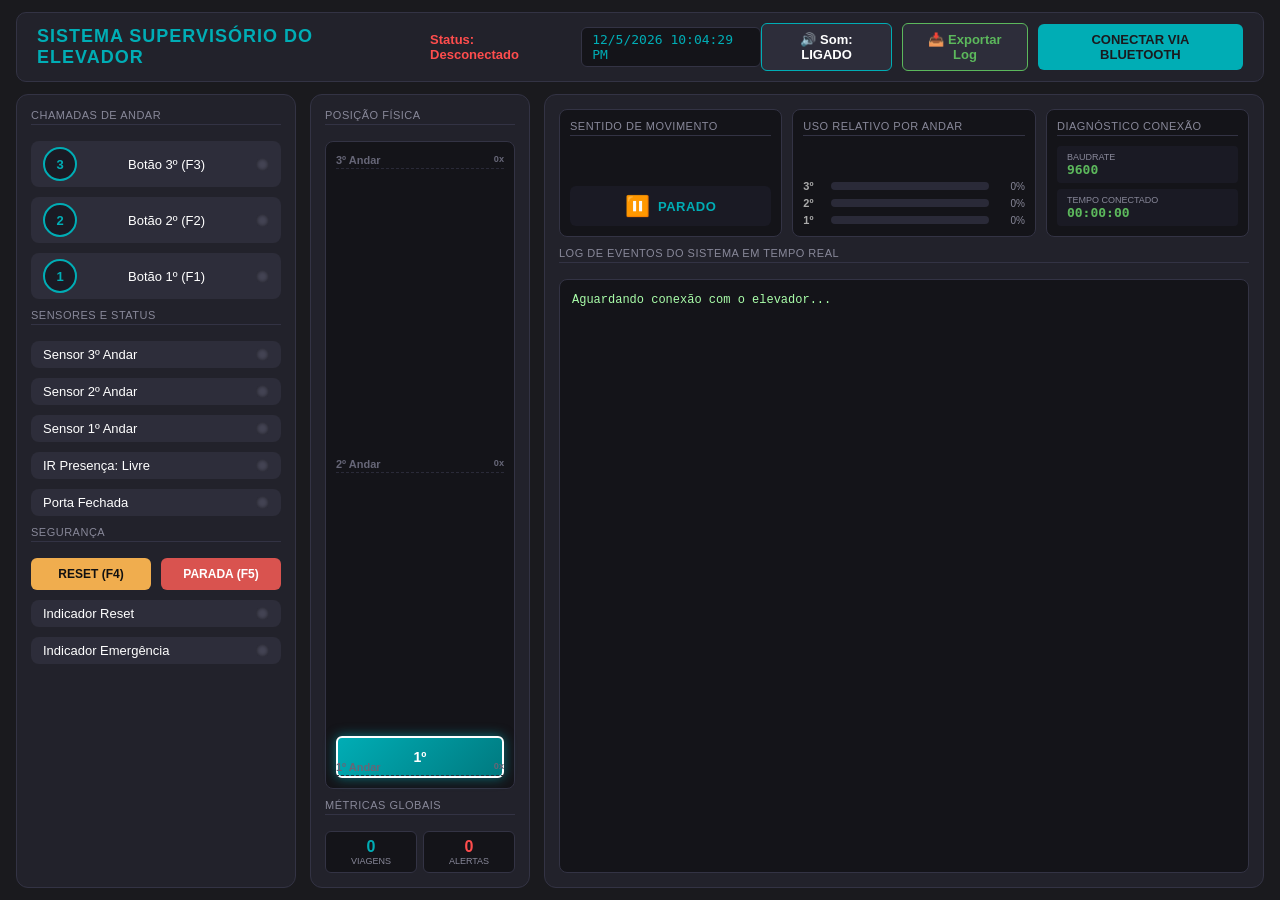
==== Supervisorio_html/MelhorSCADA.html @ 962b34b6 "VersãoFinalíssimaElevador" ====
<!DOCTYPE html>
<html lang="pt-BR">
<head>
    <meta charset="UTF-8">
    <meta name="viewport" content="width=device-width, initial-scale=1.0">
    <title>Supervisório Elevador - TCC</title>
    <style>
        * { box-sizing: border-box; margin: 0; padding: 0; }

        /* Animação para o fundo piscar em tom de alerta vermelho na emergência */
        @keyframes piscarEmergenciaFundo {
            0%, 100% { 
                background-color: #1a1a1e; 
                box-shadow: inset 0 0 0px rgba(255, 0, 0, 0);
            }
            50% { 
                background-color: #400505; 
                box-shadow: inset 0 0 80px rgba(255, 0, 0, 0.5);
            }
        }

        body {
            background-color: #1a1a1e;
            color: #ffffff;
            font-family: 'Segoe UI', Tahoma, Geneva, Verdana, sans-serif;
            height: 100vh;
            width: 100vw;
            padding: 12px 16px;
            display: flex;
            flex-direction: column;
            gap: 12px;
            overflow: hidden;
            transition: background-color 0.3s ease;
        }

        /* Classe ativada quando em emergência */
        body.emergencia-ativa {
            animation: piscarEmergenciaFundo 0.8s infinite;
        }

        .topo-bar {
            background-color: #22222b;
            padding: 10px 20px;
            border-radius: 10px;
            border: 1px solid #333344;
            display: flex;
            align-items: center;
            justify-content: space-between;
            flex-shrink: 0;
        }

        .topo-info { display: flex; align-items: center; gap: 20px; }

        .relogio-header {
            font-family: monospace;
            font-size: 13px;
            color: #00adb5;
            background-color: #141419;
            padding: 4px 10px;
            border-radius: 6px;
            border: 1px solid #333344;
        }

        .topo-acoes { display: flex; align-items: center; gap: 10px; }
        h1 { font-size: 18px; color: #00adb5; text-transform: uppercase; letter-spacing: 1px; }
        .status-conexao { font-size: 13px; color: #ff4d4d; font-weight: bold; }

        .btn-conectar {
            padding: 8px 16px;
            background-color: #00adb5;
            color: #1a1a1e;
            border: none;
            border-radius: 6px;
            font-weight: bold;
            cursor: pointer;
            font-size: 13px;
            transition: opacity 0.2s;
        }
        .btn-conectar:hover { opacity: 0.9; }

        .btn-som, .btn-exportar {
            padding: 8px 14px;
            background-color: #2d2d3a;
            border-radius: 6px;
            font-weight: bold;
            cursor: pointer;
            font-size: 13px;
            transition: all 0.2s;
        }

        .btn-som { color: #ffffff; border: 1px solid #00adb5; }
        .btn-som.mutado { background-color: #333344; color: #888899; border-color: #555566; }

        .btn-exportar { color: #5cb85c; border: 1px solid #5cb85c; }
        .btn-exportar:hover { background-color: #5cb85c; color: #1a1a1e; }

        .container-principal { display: flex; gap: 14px; flex: 1; min-height: 0; width: 100%; }

        .titulo-secao {
            font-size: 11px;
            color: #888899;
            text-transform: uppercase;
            border-bottom: 1px solid #333344;
            padding-bottom: 3px;
            letter-spacing: 0.5px;
            margin-bottom: 6px;
        }

        .coluna-painel {
            background-color: #22222b;
            padding: 14px;
            border-radius: 12px;
            border: 1px solid #333344;
            display: flex;
            flex-direction: column;
            gap: 10px;
            width: 280px;
            flex-shrink: 0;
        }

        .linha-controle {
            display: flex;
            align-items: center;
            justify-content: space-between;
            background-color: #2d2d3a;
            padding: 6px 12px;
            border-radius: 8px;
        }

        .label-componente { font-weight: 500; font-size: 13px; }

        .btn-andar {
            width: 34px;
            height: 34px;
            border-radius: 50%;
            border: 2px solid #00adb5;
            background-color: #1a1a24;
            color: #00adb5;
            font-size: 13px;
            font-weight: bold;
            cursor: pointer;
            transition: all 0.2s;
        }
        .btn-andar:active { background-color: #00adb5; color: #1a1a24; }

        .btn-seguranca {
            padding: 9px;
            border: none;
            border-radius: 6px;
            font-size: 12px;
            font-weight: bold;
            text-transform: uppercase;
            cursor: pointer;
            width: 48%;
        }
        .btn-reset { background-color: #f0ad4e; color: #111; }
        .btn-emergencia { background-color: #d9534f; color: white; }

        .led-virtual {
            width: 13px;
            height: 13px;
            border-radius: 50%;
            background-color: #444454;
            box-shadow: inset 0 0 4px rgba(0,0,0,0.6);
            transition: background-color 0.1s, box-shadow 0.1s;
        }
        .led-virtual.chamada-ativa { background-color: #00adb5; box-shadow: 0 0 10px #00adb5; }
        .led-virtual.sensor-ativo { background-color: #5cb85c; box-shadow: 0 0 10px #5cb85c; }
        .led-virtual.porta-aberta { background-color: #f0ad4e; box-shadow: 0 0 10px #f0ad4e; }
        .led-virtual.ir-detectado { background-color: #e040fb; box-shadow: 0 0 10px #e040fb; }
        .led-virtual.reset-ativo { background-color: #f0ad4e; box-shadow: 0 0 10px #f0ad4e; }
        .led-virtual.emergencia-ativa { background-color: #ff4d4d; box-shadow: 0 0 10px #ff4d4d; }

        .coluna-animacao {
            background-color: #22222b;
            padding: 14px;
            border-radius: 12px;
            border: 1px solid #333344;
            display: flex;
            flex-direction: column;
            width: 220px;
            flex-shrink: 0;
            gap: 10px;
        }

        .poco-elevador {
            background-color: #141419;
            border: 1px solid #333344;
            border-radius: 8px;
            flex: 1;
            position: relative;
            display: flex;
            flex-direction: column;
            justify-content: space-between;
            padding: 12px 10px;
        }

        .marcador-andar {
            font-size: 11px;
            font-weight: bold;
            color: #666677;
            border-bottom: 1px dashed #2a2a38;
            padding-bottom: 2px;
            z-index: 1;
            display: flex;
            justify-content: space-between;
        }

        .cabine-animada {
            position: absolute;
            left: 10px;
            right: 10px;
            height: 42px;
            background: linear-gradient(135deg, #00adb5, #007a80);
            border: 2px solid #ffffff;
            border-radius: 6px;
            display: flex;
            align-items: center;
            justify-content: center;
            font-weight: bold;
            font-size: 14px;
            color: #ffffff;
            box-shadow: 0 0 12px rgba(0, 173, 181, 0.6);
            bottom: 10px; 
            transition: bottom 1s cubic-bezier(0.4, 0, 0.2, 1);
        }

        .painel-contadores { display: grid; grid-template-columns: 1fr 1fr; gap: 6px; }

        .card-contador {
            background-color: #141419;
            border: 1px solid #333344;
            border-radius: 6px;
            padding: 6px;
            text-align: center;
        }

        .valor-contador { font-size: 16px; font-weight: bold; }
        .valor-contador.viagens { color: #00adb5; }
        .valor-contador.alertas { color: #ff4d4d; }
        .label-contador { font-size: 9px; color: #888899; text-transform: uppercase; }

        .coluna-log {
            background-color: #22222b;
            padding: 14px;
            border-radius: 12px;
            border: 1px solid #333344;
            display: flex;
            flex-direction: column;
            flex: 1;
            gap: 10px;
            min-height: 0;
        }

        .grid-telemetria { display: grid; grid-template-columns: 1.1fr 1.2fr 1fr; gap: 10px; }

        .card-telemetria {
            background-color: #141419;
            border: 1px solid #333344;
            border-radius: 8px;
            padding: 10px;
            display: flex;
            flex-direction: column;
            justify-content: space-between;
        }

        .box-sentido {
            display: flex;
            align-items: center;
            justify-content: center;
            gap: 8px;
            background-color: #1a1a24;
            border-radius: 6px;
            padding: 8px;
            margin-top: 4px;
        }
        .icone-sentido { font-size: 20px; }
        .texto-sentido { font-size: 13px; font-weight: bold; color: #00adb5; letter-spacing: 0.5px; }

        .barra-demanda-container { display: flex; flex-direction: column; gap: 5px; margin-top: 4px; }
        .item-demanda { display: flex; align-items: center; gap: 6px; font-size: 11px; }
        .label-demanda { width: 22px; color: #aaa; font-weight: bold; }
        .bg-barra { flex: 1; height: 8px; background-color: #2a2a38; border-radius: 4px; overflow: hidden; }
        .fill-barra { height: 100%; width: 0%; background-color: #00adb5; transition: width 0.4s ease; }
        .pct-demanda { width: 30px; text-align: right; font-size: 10px; color: #888899; }

        .grid-diag { display: grid; grid-template-columns: 1fr; gap: 6px; margin-top: 4px; }
        .item-diag { background-color: #1a1a24; padding: 6px 10px; border-radius: 4px; }
        .lbl-diag { font-size: 9px; color: #888899; text-transform: uppercase; }
        .val-diag { font-size: 13px; font-weight: bold; color: #5cb85c; font-family: monospace; }

        .caixa-texto {
            background-color: #141419;
            border: 1px solid #333344;
            border-radius: 8px;
            padding: 12px;
            font-family: 'Courier New', Courier, monospace;
            font-size: 12px;
            color: #aaffaa;
            overflow-y: auto;
            flex: 1;
            white-space: pre-wrap;
            line-height: 1.4;
        }
    </style>
</head>
<body>

    <div class="topo-bar">
        <div class="topo-info">
            <h1>Sistema Supervisório do Elevador</h1>
            <div class="status-conexao" id="statusTxt">Status: Desconectado</div>
            <div class="relogio-header" id="relogioTxt">--/--/---- --:--:--</div>
        </div>
        <div class="topo-acoes">
            <button class="btn-som" id="btnSom" onclick="alternarSom()">🔊 Som: LIGADO</button>
            <button class="btn-exportar" onclick="exportarLog()">📥 Exportar Log</button>
            <button class="btn-conectar" id="btnConectar">CONECTAR VIA BLUETOOTH</button>
        </div>
    </div>

    <div class="container-principal">
        <div class="coluna-painel">
            <div class="titulo-secao">Chamadas de Andar</div>
            <div class="linha-controle">
                <button class="btn-andar" onclick="enviarComando('3')">3</button>
                <span class="label-componente">Botão 3º (F3)</span>
                <div class="led-virtual" id="ledC"></div>
            </div>
            <div class="linha-controle">
                <button class="btn-andar" onclick="enviarComando('2')">2</button>
                <span class="label-componente">Botão 2º (F2)</span>
                <div class="led-virtual" id="ledB"></div>
            </div>
            <div class="linha-controle">
                <button class="btn-andar" onclick="enviarComando('1')">1</button>
                <span class="label-componente">Botão 1º (F1)</span>
                <div class="led-virtual" id="ledA"></div>
            </div>

            <div class="titulo-secao">Sensores e Status</div>
            <div class="linha-controle">
                <span class="label-componente">Sensor 3º Andar</span>
                <div class="led-virtual" id="ledS3"></div>
            </div>
            <div class="linha-controle">
                <span class="label-componente">Sensor 2º Andar</span>
                <div class="led-virtual" id="ledS2"></div>
            </div>
            <div class="linha-controle">
                <span class="label-componente">Sensor 1º Andar</span>
                <div class="led-virtual" id="ledS1"></div>
            </div>

            <div class="linha-controle">
                <span class="label-componente" id="lblIR">IR Presença: Livre</span>
                <div class="led-virtual" id="ledIR"></div>
            </div>

            <div class="linha-controle">
                <span class="label-componente" id="lblPorta">Porta Fechada</span>
                <div class="led-virtual" id="ledP"></div>
            </div>

            <div class="titulo-secao">Segurança</div>
            <div style="display: flex; justify-content: space-between;">
                <button class="btn-seguranca btn-reset" onclick="enviarComando('R')">Reset (F4)</button>
                <button class="btn-seguranca btn-emergencia" onclick="enviarComando('E')">Parada (F5)</button>
            </div>
            <div class="linha-controle">
                <span class="label-componente">Indicador Reset</span>
                <div class="led-virtual" id="ledR"></div>
            </div>
            <div class="linha-controle">
                <span class="label-componente">Indicador Emergência</span>
                <div class="led-virtual" id="ledX"></div>
            </div>
        </div>

        <div class="coluna-animacao">
            <div class="titulo-secao">Posição Física</div>
            <div class="poco-elevador">
                <div class="marcador-andar"><span>3º Andar</span><small id="statA3">0x</small></div>
                <div class="marcador-andar"><span>2º Andar</span><small id="statA2">0x</small></div>
                <div class="marcador-andar"><span>1º Andar</span><small id="statA1">0x</small></div>
                <div class="cabine-animada" id="cabineElevador">1º</div>
            </div>

            <div class="titulo-secao">Métricas Globais</div>
            <div class="painel-contadores">
                <div class="card-contador">
                    <span class="valor-contador viagens" id="cntViagens">0</span>
                    <div class="label-contador">Viagens</div>
                </div>
                <div class="card-contador">
                    <span class="valor-contador alertas" id="cntAlertas">0</span>
                    <div class="label-contador">Alertas</div>
                </div>
            </div>
        </div>

        <div class="coluna-log">
            <div class="grid-telemetria">
                <div class="card-telemetria">
                    <div class="titulo-secao">Sentido de Movimento</div>
                    <div class="box-sentido">
                        <span class="icone-sentido" id="icoSentido">⏸️</span>
                        <span class="texto-sentido" id="txtSentido">PARADO</span>
                    </div>
                </div>

                <div class="card-telemetria">
                    <div class="titulo-secao">Uso Relativo por Andar</div>
                    <div class="barra-demanda-container">
                        <div class="item-demanda">
                            <span class="label-demanda">3º</span>
                            <div class="bg-barra"><div class="fill-barra" id="barA3"></div></div>
                            <span class="pct-demanda" id="pctA3">0%</span>
                        </div>
                        <div class="item-demanda">
                            <span class="label-demanda">2º</span>
                            <div class="bg-barra"><div class="fill-barra" id="barA2"></div></div>
                            <span class="pct-demanda" id="pctA2">0%</span>
                        </div>
                        <div class="item-demanda">
                            <span class="label-demanda">1º</span>
                            <div class="bg-barra"><div class="fill-barra" id="barA1"></div></div>
                            <span class="pct-demanda" id="pctA1">0%</span>
                        </div>
                    </div>
                </div>

                <div class="card-telemetria">
                    <div class="titulo-secao">Diagnóstico Conexão</div>
                    <div class="grid-diag">
                        <div class="item-diag">
                            <div class="lbl-diag">Baudrate</div>
                            <div class="val-diag">9600</div>
                        </div>
                        <div class="item-diag">
                            <div class="lbl-diag">Tempo Conectado</div>
                            <div class="val-diag" id="valUptime">00:00:00</div>
                        </div>
                    </div>
                </div>
            </div>

            <div class="titulo-secao">Log de Eventos do Sistema em Tempo Real</div>
            <div class="caixa-texto" id="logTerminal">Aguardando conexão com o elevador...</div>
        </div>
    </div>

    <script>
        let portaSerial = null, escritor = null, leitor = null;
        let somHabilitado = true;
        let audioCtx = null;
        
        // Objetos Web Audio para a Sirene Modulada
        let oscSirene = null;
        let lfoSirene = null;
        let lfoGain = null;
        let gainSirene = null;

        let contadorViagens = 0, contadorAlertas = 0;
        let ultimoAndarRegistrado = null, tempoInicioConexao = null, timerUptime = null;
        let paradasA1 = 0, paradasA2 = 0, paradasA3 = 0;

        const statusTxt = document.getElementById('statusTxt');
        const relogioTxt = document.getElementById('relogioTxt');
        const btnConectar = document.getElementById('btnConectar');
        const btnSom = document.getElementById('btnSom');
        const logTerminal = document.getElementById('logTerminal');
        const cabineElevador = document.getElementById('cabineElevador');
        const cntViagens = document.getElementById('cntViagens');
        const cntAlertas = document.getElementById('cntAlertas');
        const icoSentido = document.getElementById('icoSentido');
        const txtSentido = document.getElementById('txtSentido');
        const valUptime = document.getElementById('valUptime');
        const ledP = document.getElementById('ledP');
        const lblPorta = document.getElementById('lblPorta');
        const ledIR = document.getElementById('ledIR');
        const lblIR = document.getElementById('lblIR');

        function initAudio() {
            if (!audioCtx) {
                audioCtx = new (window.AudioContext || window.webkitAudioContext)();
            }
            if (audioCtx.state === 'suspended') {
                audioCtx.resume();
            }
        }

        // SOM DING-DONG REALISTA (Mi5 -> Do5)
        function tocarDingDong() {
            if (!somHabilitado) return;
            initAudio();
            if (!audioCtx) return;

            const now = audioCtx.currentTime;

            // DING
            const osc1 = audioCtx.createOscillator();
            const gain1 = audioCtx.createGain();
            osc1.type = 'sine';
            osc1.frequency.setValueAtTime(659.25, now);
            gain1.gain.setValueAtTime(0.35, now);
            gain1.gain.exponentialRampToValueAtTime(0.001, now + 0.8);
            osc1.connect(gain1);
            gain1.connect(audioCtx.destination);
            osc1.start(now);
            osc1.stop(now + 0.8);

            // DONG
            const osc2 = audioCtx.createOscillator();
            const gain2 = audioCtx.createGain();
            osc2.type = 'sine';
            osc2.frequency.setValueAtTime(523.25, now + 0.35);
            gain2.gain.setValueAtTime(0.35, now + 0.35);
            gain2.gain.exponentialRampToValueAtTime(0.001, now + 1.2);
            osc2.connect(gain2);
            gain2.connect(audioCtx.destination);
            osc2.start(now + 0.35);
            osc2.stop(now + 1.2);
        }

        // SIRENE REALISTA (WAIL INDUSTRIAL COM MODULAÇÃO LFO)
        function iniciarSirene() {
            if (oscSirene || !somHabilitado) return;
            initAudio();
            if (!audioCtx) return;

            const now = audioCtx.currentTime;

            oscSirene = audioCtx.createOscillator();
            lfoSirene = audioCtx.createOscillator();
            lfoGain = audioCtx.createGain();
            gainSirene = audioCtx.createGain();

            // Frequência base e formato de onda da sirene
            oscSirene.type = 'sawtooth';
            oscSirene.frequency.setValueAtTime(850, now);

            // Oscilador de baixa frequência (LFO) para varrimento contínuo (Wail)
            lfoSirene.type = 'sine';
            lfoSirene.frequency.setValueAtTime(1.2, now); // Velocidade do ciclo da sirene (1.2 Hz)
            lfoGain.gain.setValueAtTime(350, now);        // Variação de pitch (+/- 350 Hz => 500 Hz a 1200 Hz)

            lfoSirene.connect(lfoGain);
            lfoGain.connect(oscSirene.frequency);

            gainSirene.gain.setValueAtTime(0.18, now);

            oscSirene.connect(gainSirene);
            gainSirene.connect(audioCtx.destination);

            oscSirene.start(now);
            lfoSirene.start(now);
        }

        function pararSirene() {
            if (oscSirene) {
                try {
                    oscSirene.stop();
                    lfoSirene.stop();
                    oscSirene.disconnect();
                    lfoSirene.disconnect();
                } catch(e){}
                oscSirene = null;
                lfoSirene = null;
            }
        }

        function tocarSomClique() {
            if (!somHabilitado) return;
            initAudio();
            if (!audioCtx) return;
            const now = audioCtx.currentTime;
            const osc = audioCtx.createOscillator();
            const gain = audioCtx.createGain();
            osc.type = 'sine';
            osc.frequency.setValueAtTime(700, now);
            gain.gain.setValueAtTime(0.1, now);
            gain.gain.exponentialRampToValueAtTime(0.001, now + 0.05);
            osc.connect(gain);
            gain.connect(audioCtx.destination);
            osc.start(now);
            osc.stop(now + 0.05);
        }

        function tocarSomReset() {
            if (!somHabilitado) return;
            initAudio();
            if (!audioCtx) return;
            const now = audioCtx.currentTime;
            const osc = audioCtx.createOscillator();
            const gain = audioCtx.createGain();
            osc.type = 'triangle';
            osc.frequency.setValueAtTime(587.33, now);
            osc.frequency.setValueAtTime(880, now + 0.1);
            gain.gain.setValueAtTime(0.2, now);
            gain.gain.exponentialRampToValueAtTime(0.01, now + 0.3);
            osc.connect(gain);
            gain.connect(audioCtx.destination);
            osc.start(now);
            osc.stop(now + 0.3);
        }

        // TECLAS DE FUNÇÃO (F1 a F5)
        window.addEventListener('keydown', (e) => {
            if (e.key === 'F1') { e.preventDefault(); enviarComando('1'); }
            else if (e.key === 'F2') { e.preventDefault(); enviarComando('2'); }
            else if (e.key === 'F3') { e.preventDefault(); enviarComando('3'); }
            else if (e.key === 'F4') { e.preventDefault(); enviarComando('R'); }
            else if (e.key === 'F5') { e.preventDefault(); enviarComando('E'); }
        });

        function atualizarRelogio() {
            const agora = new Date();
            relogioTxt.innerText = agora.toLocaleDateString() + ' ' + agora.toLocaleTimeString();
        }
        setInterval(atualizarRelogio, 1000);
        atualizarRelogio();

        function iniciarUptime() {
            tempoInicioConexao = Date.now();
            if (timerUptime) clearInterval(timerUptime);
            timerUptime = setInterval(() => {
                if (!tempoInicioConexao) return;
                const diff = Math.floor((Date.now() - tempoInicioConexao) / 1000);
                const h = String(Math.floor(diff / 3600)).padStart(2, '0');
                const m = String(Math.floor((diff % 3600) / 60)).padStart(2, '0');
                const s = String(diff % 60).padStart(2, '0');
                valUptime.innerText = `${h}:${m}:${s}`;
            }, 1000);
        }

        function exportarLog() {
            const conteudoLog = logTerminal.innerText;
            if (!conteudoLog || conteudoLog.trim() === "Aguardando conexão com o elevador...") return;
            const blob = new Blob([conteudoLog], { type: "text/plain;charset=utf-8" });
            const url = URL.createObjectURL(blob);
            const a = document.createElement("a");
            a.href = url;
            a.download = `log_elevador_${new Date().toISOString().split('T')[0]}.txt`;
            document.body.appendChild(a);
            a.click();
            document.body.removeChild(a);
        }

        function alternarSom() {
            somHabilitado = !somHabilitado;
            if (!somHabilitado) pararSirene();
            btnSom.innerText = somHabilitado ? "🔊 Som: LIGADO" : "🔇 Som: DESLIGADO";
            btnSom.classList.toggle('mutado', !somHabilitado);
            if (somHabilitado) tocarSomClique();
        }

        btnConectar.addEventListener('click', async () => {
            initAudio();
            try {
                statusTxt.innerText = "Conectando...";
                portaSerial = await navigator.serial.requestPort();
                await portaSerial.open({ baudRate: 9600 });
                escritor = portaSerial.writable.getWriter();
                statusTxt.innerText = "Status: Conectado!";
                statusTxt.style.color = "#00adb5";
                logTerminal.innerHTML = "[SISTEMA]: Conexão Serial/Bluetooth Estabelecida.\n";
                iniciarUptime();
                tocarSomClique();
                
                setTimeout(() => enviarComando('Q'), 300);

                lerDadosDaSerial();
            } catch (erro) {
                statusTxt.innerText = "Status: Erro Conexão";
                statusTxt.style.color = "#ff4d4d";
            }
        });

        async function enviarComando(caractere) {
            tocarSomClique();
            if (!escritor) return;
            const encoder = new TextEncoder();
            await escritor.write(encoder.encode(caractere));
        }

        async function lerDadosDaSerial() {
            const textDecoder = new TextDecoderStream();
            portaSerial.readable.pipeTo(textDecoder.writable);
            leitor = textDecoder.readable.getReader();
            let bufferAcumulado = "";

            while (true) {
                const { value, done } = await leitor.read();
                if (done) break;
                if (value) {
                    bufferAcumulado += value;
                    const linhas = bufferAcumulado.split('\n');
                    bufferAcumulado = linhas.pop();

                    linhas.forEach(linha => {
                        let linhaLimpa = linha.trim();
                        if (!linhaLimpa) return;

                        if (linhaLimpa.startsWith('*')) {
                            processarTagEspecial(linhaLimpa);
                        } else {
                            if (!/^E:[01]$/i.test(linhaLimpa) && !/^E[01]$/i.test(linhaLimpa)) {
                                adicionarAoLog(linhaLimpa);
                            }
                        }
                    });
                }
            }
        }

        function processarTagEspecial(tag) {
            // CONTAGEM DE VIAGENS ACUMULADAS
            if (tag.startsWith('*V')) {
                contadorViagens = parseInt(tag.substring(2)) || 0;
                cntViagens.innerText = contadorViagens;
                return;
            }

            // MOTOR
            if (tag === '*MU') {
                icoSentido.innerText = "⬆️";
                txtSentido.innerText = "SUBINDO";
                txtSentido.style.color = "#00adb5";
            } else if (tag === '*MD') {
                icoSentido.innerText = "⬇️";
                txtSentido.innerText = "DESCENDO";
                txtSentido.style.color = "#f0ad4e";
            } else if (tag === '*MS') {
                icoSentido.innerText = "⏸️";
                txtSentido.innerText = "PARADO";
                txtSentido.style.color = "#00adb5";
            }

            // SENSOR IR DE PRESENÇA
            else if (tag === '*IR1') {
                ledIR.classList.add('ir-detectado');
                lblIR.innerText = "IR Presença: Detectado";
            } else if (tag === '*IR0') {
                ledIR.classList.remove('ir-detectado');
                lblIR.innerText = "IR Presença: Livre";
            }

            // ESTADO DA PORTA (ACIONA O DING-DONG AO ABRIR)
            else if (tag === '*P1') {
                ledP.classList.add('porta-aberta');
                lblPorta.innerText = "Porta Aberta";
                tocarDingDong();
            } else if (tag === '*P0') {
                ledP.classList.remove('porta-aberta');
                lblPorta.innerText = "Porta Fechada";
            }

            // SENSORES DE ANDAR
            else if (tag.startsWith('*S')) {
                const num = tag.charAt(2);
                const st = tag.charAt(3);
                const el = document.getElementById("ledS" + num);

                if (el) {
                    if (st === '1') {
                        el.classList.add('sensor-ativo');
                        
                        if (num === '1') { cabineElevador.style.bottom = '10px'; cabineElevador.innerText = '1º'; }
                        else if (num === '2') { cabineElevador.style.bottom = 'calc(50% - 21px)'; cabineElevador.innerText = '2º'; }
                        else if (num === '3') { cabineElevador.style.bottom = 'calc(100% - 52px)'; cabineElevador.innerText = '3º'; }

                        if (num === '1') { paradasA1++; document.getElementById('statA1').innerText = paradasA1 + 'x'; }
                        if (num === '2') { paradasA2++; document.getElementById('statA2').innerText = paradasA2 + 'x'; }
                        if (num === '3') { paradasA3++; document.getElementById('statA3').innerText = paradasA3 + 'x'; }
                        
                        atualizarGraficoDemanda();
                        ultimoAndarRegistrado = num;
                    } else {
                        el.classList.remove('sensor-ativo');
                    }
                }
            }

            // CHAMADAS E EMERGÊNCIA
            else {
                const idLed = "led" + tag.charAt(1);
                const status = tag.charAt(2);
                const elemento = document.getElementById(idLed);

                if (idLed === 'ledX') {
                    if (status === '1') {
                        elemento.classList.add('emergencia-ativa');
                        document.body.classList.add('emergencia-ativa'); // ATIVA FUNDO VERMELHO PISCANTE
                        icoSentido.innerText = "🚨";
                        txtSentido.innerText = "BLOQUEADO";
                        txtSentido.style.color = "#ff4d4d";
                        contadorAlertas++;
                        cntAlertas.innerText = contadorAlertas;
                        iniciarSirene(); // DISPARA SIRENE REALISTA
                        adicionarAoLog("[ALERTA]: Emergência do sistema ativada!");
                    } else {
                        elemento.classList.remove('emergencia-ativa');
                        document.body.classList.remove('emergencia-ativa'); // DESATIVA FUNDO VERMELHO PISCANTE
                        icoSentido.innerText = "⏸️";
                        txtSentido.innerText = "PARADO";
                        txtSentido.style.color = "#00adb5";
                        pararSirene(); // DESLIGA SIRENE
                        tocarSomReset();
                        adicionarAoLog("[SISTEMA]: Emergência desativada / Normalizado.");
                    }
                    return;
                }

                if (elemento) {
                    let classeAlvo = (idLed === 'ledR') ? 'reset-ativo' : 'chamada-ativa';
                    if (status === '1') elemento.classList.add(classeAlvo);
                    else elemento.classList.remove(classeAlvo);
                }
            }
        }

        function atualizarGraficoDemanda() {
            const total = paradasA1 + paradasA2 + paradasA3;
            if (total === 0) return;
            document.getElementById('barA1').style.width = Math.round((paradasA1 / total) * 100) + '%';
            document.getElementById('pctA1').innerText = Math.round((paradasA1 / total) * 100) + '%';
            document.getElementById('barA2').style.width = Math.round((paradasA2 / total) * 100) + '%';
            document.getElementById('pctA2').innerText = Math.round((paradasA2 / total) * 100) + '%';
            document.getElementById('barA3').style.width = Math.round((paradasA3 / total) * 100) + '%';
            document.getElementById('pctA3').innerText = Math.round((paradasA3 / total) * 100) + '%';
        }

        function adicionarAoLog(mensagem) {
            const hora = new Date().toLocaleTimeString();
            logTerminal.innerText += `[${hora}] ${mensagem}\n`;
            logTerminal.scrollTop = logTerminal.scrollHeight;
        }
    </script>
</body>
</html>
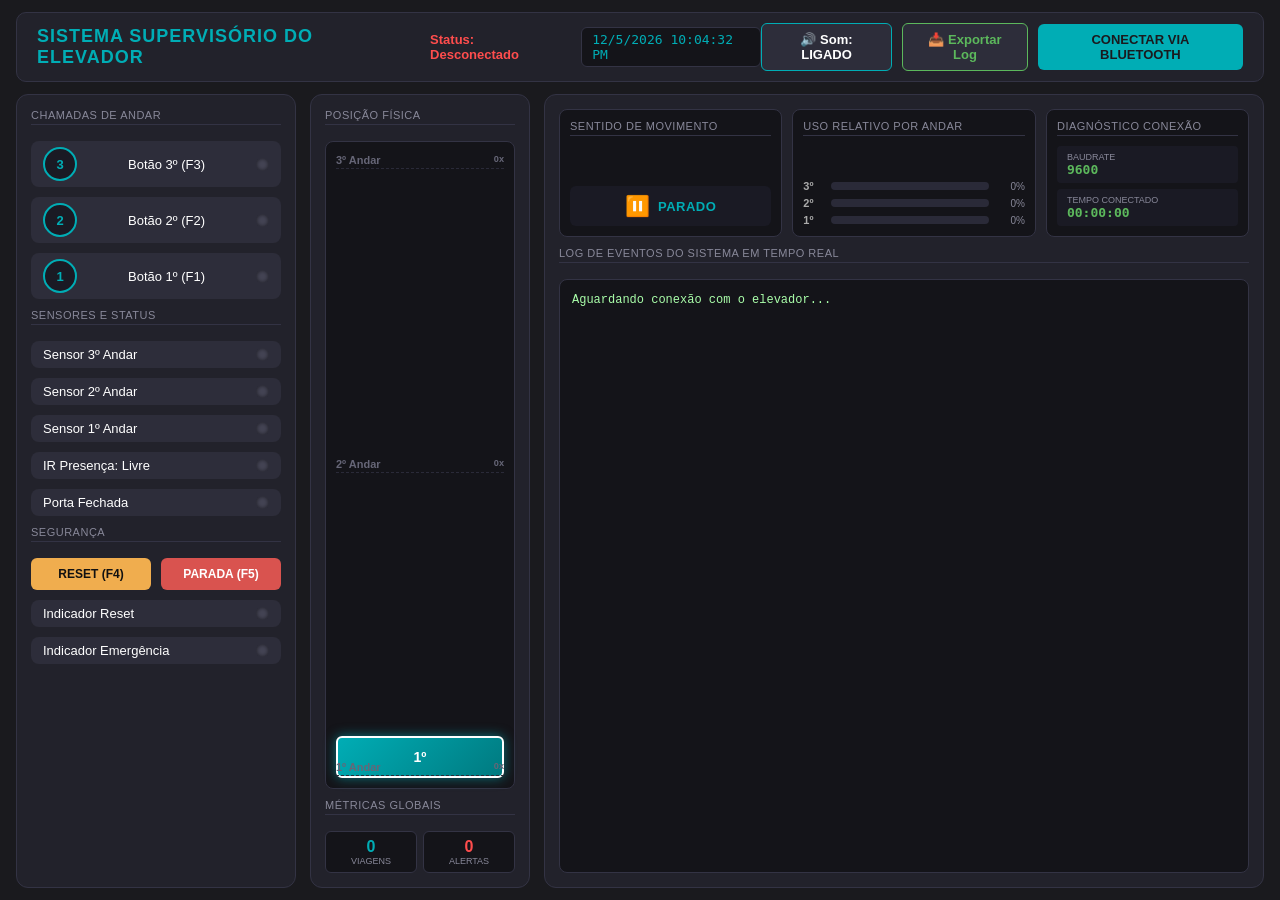
==== commit 38b60760: "Fix: Correcao do bug emergencia" ====
--- a/Supervisorio_html/MelhorSCADA.html
+++ b/Supervisorio_html/MelhorSCADA.html
@@ -455,7 +455,6 @@
         let somHabilitado = true;
         let audioCtx = null;
         
-        // Objetos Web Audio para a Sirene Modulada
         let oscSirene = null;
         let lfoSirene = null;
         let lfoGain = null;
@@ -490,7 +489,6 @@
             }
         }
 
-        // SOM DING-DONG REALISTA (Mi5 -> Do5)
         function tocarDingDong() {
             if (!somHabilitado) return;
             initAudio();
@@ -498,7 +496,6 @@
 
             const now = audioCtx.currentTime;
 
-            // DING
             const osc1 = audioCtx.createOscillator();
             const gain1 = audioCtx.createGain();
             osc1.type = 'sine';
@@ -510,7 +507,6 @@
             osc1.start(now);
             osc1.stop(now + 0.8);
 
-            // DONG
             const osc2 = audioCtx.createOscillator();
             const gain2 = audioCtx.createGain();
             osc2.type = 'sine';
@@ -523,7 +519,6 @@
             osc2.stop(now + 1.2);
         }
 
-        // SIRENE REALISTA (WAIL INDUSTRIAL COM MODULAÇÃO LFO)
         function iniciarSirene() {
             if (oscSirene || !somHabilitado) return;
             initAudio();
@@ -536,14 +531,12 @@
             lfoGain = audioCtx.createGain();
             gainSirene = audioCtx.createGain();
 
-            // Frequência base e formato de onda da sirene
             oscSirene.type = 'sawtooth';
             oscSirene.frequency.setValueAtTime(850, now);
 
-            // Oscilador de baixa frequência (LFO) para varrimento contínuo (Wail)
             lfoSirene.type = 'sine';
-            lfoSirene.frequency.setValueAtTime(1.2, now); // Velocidade do ciclo da sirene (1.2 Hz)
-            lfoGain.gain.setValueAtTime(350, now);        // Variação de pitch (+/- 350 Hz => 500 Hz a 1200 Hz)
+            lfoSirene.frequency.setValueAtTime(1.2, now);
+            lfoGain.gain.setValueAtTime(350, now);
 
             lfoSirene.connect(lfoGain);
             lfoGain.connect(oscSirene.frequency);
@@ -587,25 +580,6 @@
             osc.stop(now + 0.05);
         }
 
-        function tocarSomReset() {
-            if (!somHabilitado) return;
-            initAudio();
-            if (!audioCtx) return;
-            const now = audioCtx.currentTime;
-            const osc = audioCtx.createOscillator();
-            const gain = audioCtx.createGain();
-            osc.type = 'triangle';
-            osc.frequency.setValueAtTime(587.33, now);
-            osc.frequency.setValueAtTime(880, now + 0.1);
-            gain.gain.setValueAtTime(0.2, now);
-            gain.gain.exponentialRampToValueAtTime(0.01, now + 0.3);
-            osc.connect(gain);
-            gain.connect(audioCtx.destination);
-            osc.start(now);
-            osc.stop(now + 0.3);
-        }
-
-        // TECLAS DE FUNÇÃO (F1 a F5)
         window.addEventListener('keydown', (e) => {
             if (e.key === 'F1') { e.preventDefault(); enviarComando('1'); }
             else if (e.key === 'F2') { e.preventDefault(); enviarComando('2'); }
@@ -634,6 +608,12 @@
             }, 1000);
         }
 
+        function adicionarAoLog(mensagem) {
+            const hora = new Date().toLocaleTimeString();
+            logTerminal.innerText += `[${hora}] ${mensagem}\n`;
+            logTerminal.scrollTop = logTerminal.scrollHeight;
+        }
+
         function exportarLog() {
             const conteudoLog = logTerminal.innerText;
             if (!conteudoLog || conteudoLog.trim() === "Aguardando conexão com o elevador...") return;
@@ -664,7 +644,7 @@
                 escritor = portaSerial.writable.getWriter();
                 statusTxt.innerText = "Status: Conectado!";
                 statusTxt.style.color = "#00adb5";
-                logTerminal.innerHTML = "[SISTEMA]: Conexão Serial/Bluetooth Estabelecida.\n";
+                logTerminal.innerText = "[SISTEMA]: Conexão Serial/Bluetooth Estabelecida.\n";
                 iniciarUptime();
                 tocarSomClique();
                 
@@ -714,15 +694,28 @@
             }
         }
 
+        function atualizarGraficoDemanda() {
+            const total = paradasA1 + paradasA2 + paradasA3;
+            if (total === 0) return;
+            const p1 = Math.round((paradasA1 / total) * 100);
+            const p2 = Math.round((paradasA2 / total) * 100);
+            const p3 = Math.round((paradasA3 / total) * 100);
+
+            document.getElementById('barA1').style.width = p1 + '%';
+            document.getElementById('pctA1').innerText = p1 + '%';
+            document.getElementById('barA2').style.width = p2 + '%';
+            document.getElementById('pctA2').innerText = p2 + '%';
+            document.getElementById('barA3').style.width = p3 + '%';
+            document.getElementById('pctA3').innerText = p3 + '%';
+        }
+
         function processarTagEspecial(tag) {
-            // CONTAGEM DE VIAGENS ACUMULADAS
             if (tag.startsWith('*V')) {
                 contadorViagens = parseInt(tag.substring(2)) || 0;
                 cntViagens.innerText = contadorViagens;
                 return;
             }
 
-            // MOTOR
             if (tag === '*MU') {
                 icoSentido.innerText = "⬆️";
                 txtSentido.innerText = "SUBINDO";
@@ -737,7 +730,6 @@
                 txtSentido.style.color = "#00adb5";
             }
 
-            // SENSOR IR DE PRESENÇA
             else if (tag === '*IR1') {
                 ledIR.classList.add('ir-detectado');
                 lblIR.innerText = "IR Presença: Detectado";
@@ -746,7 +738,6 @@
                 lblIR.innerText = "IR Presença: Livre";
             }
 
-            // ESTADO DA PORTA (ACIONA O DING-DONG AO ABRIR)
             else if (tag === '*P1') {
                 ledP.classList.add('porta-aberta');
                 lblPorta.innerText = "Porta Aberta";
@@ -756,7 +747,6 @@
                 lblPorta.innerText = "Porta Fechada";
             }
 
-            // SENSORES DE ANDAR
             else if (tag.startsWith('*S')) {
                 const num = tag.charAt(2);
                 const st = tag.charAt(3);
@@ -782,7 +772,6 @@
                 }
             }
 
-            // CHAMADAS E EMERGÊNCIA
             else {
                 const idLed = "led" + tag.charAt(1);
                 const status = tag.charAt(2);
@@ -790,51 +779,31 @@
 
                 if (idLed === 'ledX') {
                     if (status === '1') {
-                        elemento.classList.add('emergencia-ativa');
-                        document.body.classList.add('emergencia-ativa'); // ATIVA FUNDO VERMELHO PISCANTE
+                        if (elemento) elemento.classList.add('emergencia-ativa');
+                        document.body.classList.add('emergencia-ativa');
                         icoSentido.innerText = "🚨";
                         txtSentido.innerText = "BLOQUEADO";
                         txtSentido.style.color = "#ff4d4d";
                         contadorAlertas++;
                         cntAlertas.innerText = contadorAlertas;
-                        iniciarSirene(); // DISPARA SIRENE REALISTA
-                        adicionarAoLog("[ALERTA]: Emergência do sistema ativada!");
-                    } else {
-                        elemento.classList.remove('emergencia-ativa');
-                        document.body.classList.remove('emergencia-ativa'); // DESATIVA FUNDO VERMELHO PISCANTE
+                        iniciarSirene();
+                    } else if (status === '0') {
+                        if (elemento) elemento.classList.remove('emergencia-ativa');
+                        document.body.classList.remove('emergencia-ativa');
                         icoSentido.innerText = "⏸️";
                         txtSentido.innerText = "PARADO";
                         txtSentido.style.color = "#00adb5";
-                        pararSirene(); // DESLIGA SIRENE
-                        tocarSomReset();
-                        adicionarAoLog("[SISTEMA]: Emergência desativada / Normalizado.");
+                        pararSirene();
                     }
-                    return;
+                } else if (elemento) {
+                    const classeAtiva = (idLed === 'ledR') ? 'reset-ativo' : 'chamada-ativa';
+                    if (status === '1') {
+                        elemento.classList.add(classeAtiva);
+                    } else {
+                        elemento.classList.remove(classeAtiva);
+                    }
                 }
-
-                if (elemento) {
-                    let classeAlvo = (idLed === 'ledR') ? 'reset-ativo' : 'chamada-ativa';
-                    if (status === '1') elemento.classList.add(classeAlvo);
-                    else elemento.classList.remove(classeAlvo);
-                }
-            }
-        }
-
-        function atualizarGraficoDemanda() {
-            const total = paradasA1 + paradasA2 + paradasA3;
-            if (total === 0) return;
-            document.getElementById('barA1').style.width = Math.round((paradasA1 / total) * 100) + '%';
-            document.getElementById('pctA1').innerText = Math.round((paradasA1 / total) * 100) + '%';
-            document.getElementById('barA2').style.width = Math.round((paradasA2 / total) * 100) + '%';
-            document.getElementById('pctA2').innerText = Math.round((paradasA2 / total) * 100) + '%';
-            document.getElementById('barA3').style.width = Math.round((paradasA3 / total) * 100) + '%';
-            document.getElementById('pctA3').innerText = Math.round((paradasA3 / total) * 100) + '%';
-        }
-
-        function adicionarAoLog(mensagem) {
-            const hora = new Date().toLocaleTimeString();
-            logTerminal.innerText += `[${hora}] ${mensagem}\n`;
-            logTerminal.scrollTop = logTerminal.scrollHeight;
+            }
         }
     </script>
 </body>
